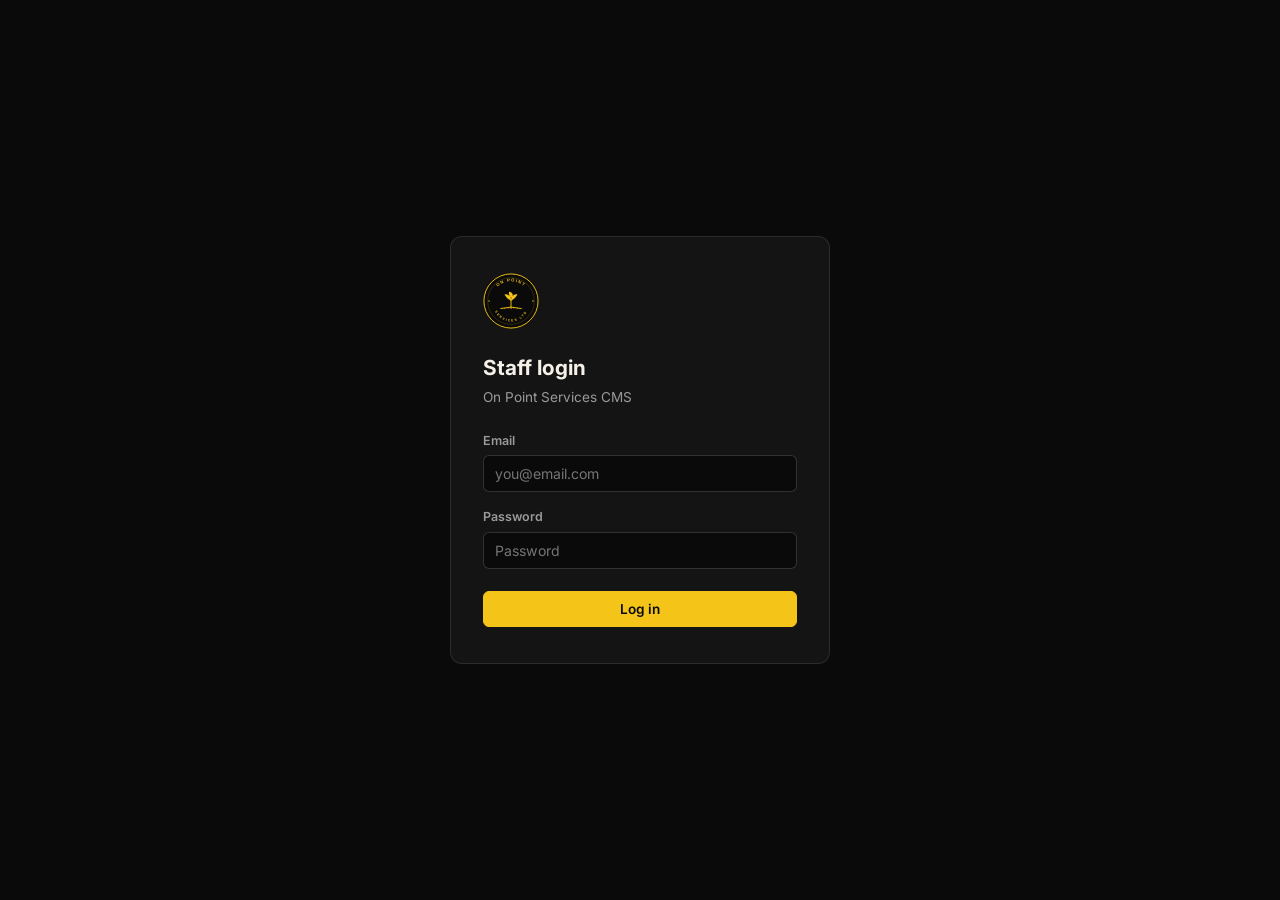
==== admin/index.html @ 9cb0372f "mobile" ====
<!DOCTYPE html>
<html lang="en">
<head>
<meta charset="UTF-8" />
<meta name="viewport" content="width=device-width, initial-scale=1.0" />
<title>CMS · On Point Services Ltd</title>
<meta name="robots" content="noindex,nofollow" />
<link rel="icon" type="image/svg+xml" href="/assets/logo.svg" />
<link rel="preconnect" href="https://fonts.googleapis.com" />
<link rel="preconnect" href="https://fonts.gstatic.com" crossorigin />
<link href="https://fonts.googleapis.com/css2?family=Inter:wght@400;500;600;700&family=JetBrains+Mono:wght@400;500&display=swap" rel="stylesheet" />
<link rel="stylesheet" href="admin.css" />
</head>
<body>
<div id="app"></div>
<script src="admin.js"></script>
</body>
</html>
---- admin/admin.css ----
/* ============================================================
   On Point CMS - admin panel styles
   ============================================================ */
:root {
  --ink: #0A0A0A; --ink-2: #141414; --ink-3: #1C1C1C; --ink-4: #262626;
  --line: rgba(255,255,255,0.1); --line-2: rgba(255,255,255,0.16);
  --gold: #F4C518; --gold-bright: #FFD43B;
  --bone: #F5F0E8; --dim: #9A9A9A; --muted: #6E6E6E;
  --red: #E5564B; --green: #4CAF6E;
  --sans: 'Inter', -apple-system, system-ui, sans-serif;
  --mono: 'JetBrains Mono', ui-monospace, monospace;
}
* { box-sizing: border-box; margin: 0; padding: 0; }
body {
  font-family: var(--sans); background: var(--ink); color: var(--bone);
  font-size: 14px; line-height: 1.5; -webkit-font-smoothing: antialiased;
}
a { color: var(--gold); text-decoration: none; }
button { font-family: var(--sans); cursor: pointer; }
input, textarea, select { font-family: var(--sans); }
::selection { background: var(--gold); color: var(--ink); }
.hidden { display: none !important; }

/* ---- layout ---- */
.topbar {
  display: flex; align-items: center; justify-content: space-between;
  padding: 14px 24px; background: var(--ink-2); border-bottom: 1px solid var(--line);
  position: sticky; top: 0; z-index: 50;
}
.topbar-brand { display: flex; align-items: center; gap: 10px; font-weight: 700; }
.topbar-brand img { width: 32px; height: 32px; }
.topbar-brand small { color: var(--gold); font-family: var(--mono); font-size: 0.65rem;
  letter-spacing: 0.2em; text-transform: uppercase; display: block; }
.topbar-actions { display: flex; align-items: center; gap: 12px; }
.topbar-user { color: var(--dim); font-size: 0.85rem; }

.wrap { max-width: 1100px; margin: 0 auto; padding: 28px 24px 80px; }

/* ---- tabs ---- */
.tabs { display: flex; gap: 4px; border-bottom: 1px solid var(--line); margin-bottom: 28px; flex-wrap: wrap; }
.tab {
  background: none; border: none; color: var(--dim); padding: 12px 18px;
  font-size: 0.9rem; font-weight: 600; border-bottom: 2px solid transparent;
}
.tab:hover { color: var(--bone); }
.tab.active { color: var(--gold); border-bottom-color: var(--gold); }

/* ---- buttons ---- */
.btn {
  display: inline-flex; align-items: center; gap: 8px; border: 1px solid var(--line-2);
  background: var(--ink-3); color: var(--bone); padding: 9px 16px; border-radius: 6px;
  font-size: 0.85rem; font-weight: 600; transition: all .15s;
}
.btn:hover { border-color: var(--gold); }
.btn-gold { background: var(--gold); color: var(--ink); border-color: var(--gold); }
.btn-gold:hover { background: var(--gold-bright); }
.btn-sm { padding: 6px 11px; font-size: 0.78rem; }
.btn-danger { color: var(--red); }
.btn-danger:hover { border-color: var(--red); background: rgba(229,86,75,0.1); }
.btn-icon {
  width: 30px; height: 30px; padding: 0; justify-content: center;
  border-radius: 6px; font-size: 1rem;
}
.btn:disabled { opacity: 0.5; cursor: not-allowed; }

/* ---- cards / list ---- */
.card {
  background: var(--ink-2); border: 1px solid var(--line); border-radius: 8px;
  padding: 20px; margin-bottom: 14px;
}
.list-row {
  display: flex; align-items: center; justify-content: space-between; gap: 16px;
  background: var(--ink-2); border: 1px solid var(--line); border-radius: 8px;
  padding: 14px 18px; margin-bottom: 8px;
}
.list-row:hover { border-color: var(--line-2); }
.list-row h3 { font-size: 0.98rem; font-weight: 600; }
.list-row .meta { color: var(--muted); font-size: 0.78rem; font-family: var(--mono); margin-top: 2px; }
.row-main { min-width: 0; }
.row-actions { display: flex; gap: 6px; flex-shrink: 0; }

.pill {
  font-family: var(--mono); font-size: 0.62rem; letter-spacing: 0.1em; text-transform: uppercase;
  padding: 3px 8px; border-radius: 99px; border: 1px solid var(--line-2); color: var(--dim);
}
.pill.on { color: var(--green); border-color: rgba(76,175,110,0.4); }
.pill.off { color: var(--muted); }

/* ---- headings ---- */
.page-title { font-size: 1.5rem; font-weight: 700; margin-bottom: 4px; }
.page-sub { color: var(--dim); margin-bottom: 24px; font-size: 0.9rem; }
.section-label {
  font-family: var(--mono); font-size: 0.68rem; letter-spacing: 0.16em;
  text-transform: uppercase; color: var(--gold); margin: 28px 0 12px;
}
.head-flex { display: flex; align-items: center; justify-content: space-between; gap: 16px; flex-wrap: wrap; margin-bottom: 8px; }

/* ---- forms ---- */
.field { margin-bottom: 16px; }
.field label {
  display: block; font-size: 0.78rem; font-weight: 600; color: var(--dim);
  margin-bottom: 5px;
}
.field .help { font-size: 0.72rem; color: var(--muted); margin-top: 4px; }
.field input[type=text], .field input[type=email], .field input[type=password],
.field input[type=number], .field input[type=url], .field textarea, .field select {
  width: 100%; background: var(--ink); border: 1px solid var(--line-2);
  color: var(--bone); padding: 9px 11px; border-radius: 6px; font-size: 0.88rem;
}
.field textarea { min-height: 84px; resize: vertical; line-height: 1.55; }
.field input:focus, .field textarea:focus, .field select:focus {
  outline: none; border-color: var(--gold);
}
.field-check { display: flex; align-items: center; gap: 8px; }
.field-check input { width: 16px; height: 16px; accent-color: var(--gold); }
.field-check label { margin: 0; }
.grid-2 { display: grid; grid-template-columns: 1fr 1fr; gap: 14px; }
@media (max-width: 640px) { .grid-2 { grid-template-columns: 1fr; } }

/* ---- repeater ---- */
.repeater { border: 1px dashed var(--line-2); border-radius: 8px; padding: 12px; }
.rep-item {
  background: var(--ink-3); border: 1px solid var(--line); border-radius: 6px;
  padding: 14px; margin-bottom: 10px; position: relative;
}
.rep-item-head {
  display: flex; align-items: center; justify-content: space-between;
  margin-bottom: 10px;
}
.rep-item-head span { font-family: var(--mono); font-size: 0.68rem;
  letter-spacing: 0.12em; text-transform: uppercase; color: var(--muted); }
.rep-controls { display: flex; gap: 4px; }

/* ---- section editor ---- */
.section-card {
  background: var(--ink-2); border: 1px solid var(--line); border-radius: 8px;
  margin-bottom: 12px; overflow: hidden;
}
.section-head {
  display: flex; align-items: center; justify-content: space-between; gap: 12px;
  padding: 12px 16px; background: var(--ink-3); cursor: pointer;
}
.section-head:hover { background: #222; }
.section-head .stype {
  font-family: var(--mono); font-size: 0.7rem; letter-spacing: 0.12em;
  text-transform: uppercase; color: var(--gold);
}
.section-head .stitle { font-weight: 600; font-size: 0.92rem; }
.section-head-left { display: flex; align-items: center; gap: 10px; min-width: 0; }
.section-body { padding: 18px 16px; border-top: 1px solid var(--line); }
.section-body.collapsed { display: none; }
.chevron { color: var(--muted); transition: transform .15s; font-size: 0.8rem; }
.section-card.open .chevron { transform: rotate(90deg); }

/* ---- login ---- */
.login-wrap {
  min-height: 100vh; display: flex; align-items: center; justify-content: center; padding: 24px;
}
.login-box {
  width: 100%; max-width: 380px; background: var(--ink-2);
  border: 1px solid var(--line); border-radius: 12px; padding: 36px 32px;
}
.login-box img { width: 56px; height: 56px; margin-bottom: 18px; }
.login-box h1 { font-size: 1.3rem; margin-bottom: 4px; }
.login-box p { color: var(--dim); font-size: 0.85rem; margin-bottom: 24px; }

/* ---- toast ---- */
.toast {
  position: fixed; bottom: 24px; left: 50%; transform: translateX(-50%);
  background: var(--ink-3); border: 1px solid var(--gold); color: var(--bone);
  padding: 12px 22px; border-radius: 8px; font-size: 0.88rem; z-index: 200;
  box-shadow: 0 16px 40px rgba(0,0,0,0.5);
}
.toast.err { border-color: var(--red); }

/* ---- misc ---- */
.empty { color: var(--muted); padding: 40px; text-align: center; font-size: 0.9rem; }
.spinner { color: var(--dim); padding: 40px; text-align: center; }
.sticky-save {
  position: sticky; bottom: 0; background: var(--ink-2); border-top: 1px solid var(--line);
  padding: 14px 24px; margin: 24px -24px -80px; display: flex; gap: 10px;
  align-items: center; justify-content: flex-end; z-index: 40;
}
.add-section-bar { display: flex; gap: 8px; align-items: center; margin-top: 14px; flex-wrap: wrap; }
.divider { height: 1px; background: var(--line); margin: 24px 0; }
.inline-note { font-size: 0.8rem; color: var(--muted); }
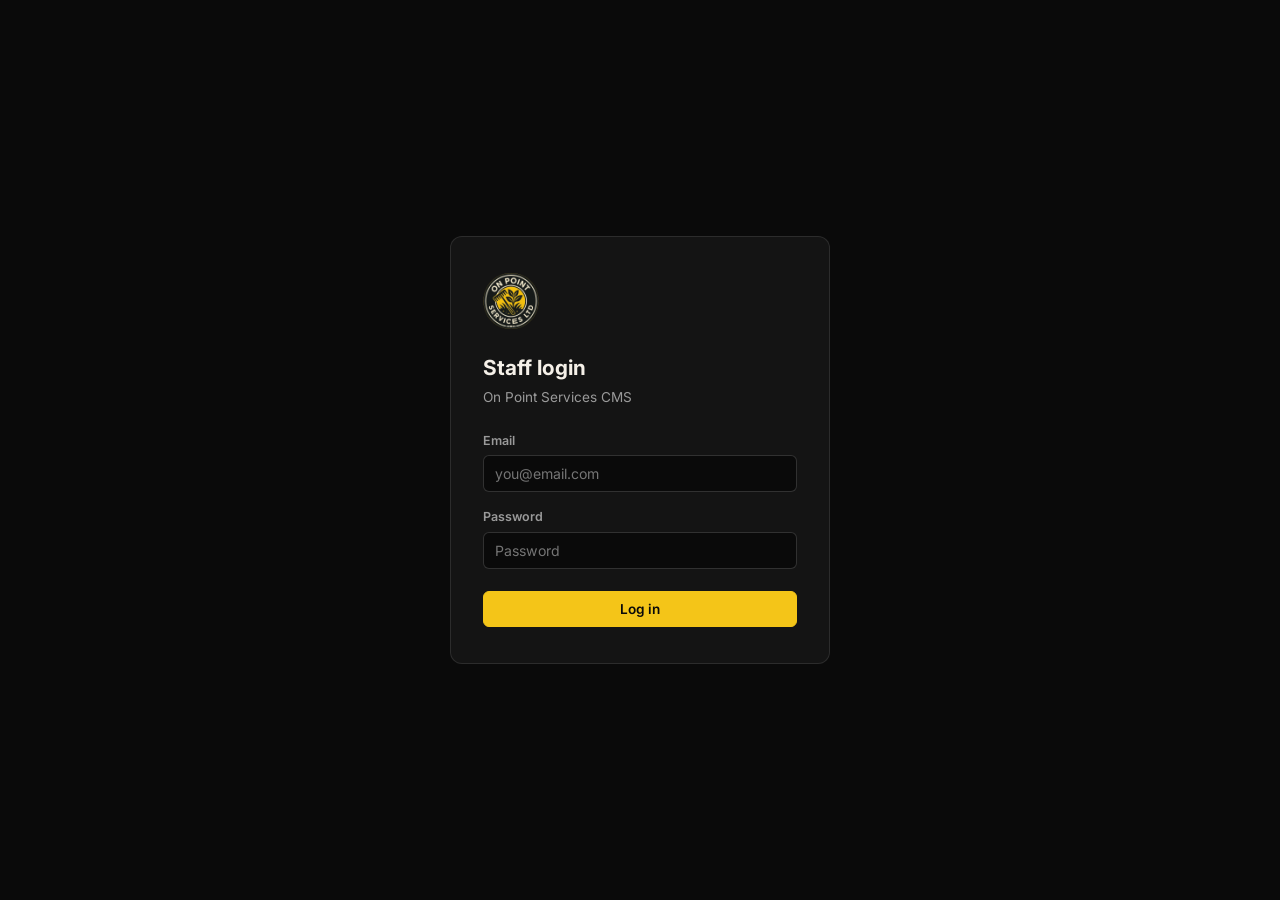
==== commit 71883d3e: "Use real On Point logo (transparent PNG) across the site Co-Authored-By: Claude Opus 4.8 (1M context" ====
--- a/admin/index.html
+++ b/admin/index.html
@@ -5,7 +5,7 @@
 <meta name="viewport" content="width=device-width, initial-scale=1.0" />
 <title>CMS · On Point Services Ltd</title>
 <meta name="robots" content="noindex,nofollow" />
-<link rel="icon" type="image/svg+xml" href="/assets/logo.svg" />
+<link rel="icon" type="image/svg+xml" href="/assets/logo.png" />
 <link rel="preconnect" href="https://fonts.googleapis.com" />
 <link rel="preconnect" href="https://fonts.gstatic.com" crossorigin />
 <link href="https://fonts.googleapis.com/css2?family=Inter:wght@400;500;600;700&family=JetBrains+Mono:wght@400;500&display=swap" rel="stylesheet" />
--- a/admin/admin.css
+++ b/admin/admin.css
@@ -184,3 +184,46 @@
 .add-section-bar { display: flex; gap: 8px; align-items: center; margin-top: 14px; flex-wrap: wrap; }
 .divider { height: 1px; background: var(--line); margin: 24px 0; }
 .inline-note { font-size: 0.8rem; color: var(--muted); }
+
+/* ===== MEDIA LIBRARY ===== */
+.media-drop {
+  border: 1.5px dashed var(--line-2); border-radius: 10px; padding: 26px 18px;
+  text-align: center; cursor: pointer; transition: all 0.15s; background: var(--ink-3);
+}
+.media-drop:hover, .media-drop.drag { border-color: var(--gold); background: rgba(244,197,24,0.05); }
+.media-drop-inner strong { display: block; color: var(--bone); margin-bottom: 4px; }
+.media-grid {
+  display: grid; grid-template-columns: repeat(auto-fill, minmax(160px, 1fr));
+  gap: 14px; margin-top: 18px;
+}
+.media-card {
+  border: 1px solid var(--line); border-radius: 10px; overflow: hidden;
+  background: var(--ink-2); display: flex; flex-direction: column;
+}
+.media-card.pickable { cursor: pointer; transition: border-color 0.15s, transform 0.1s; }
+.media-card.pickable:hover { border-color: var(--gold); transform: translateY(-2px); }
+.media-thumb {
+  width: 100%; aspect-ratio: 4 / 3; background-size: cover; background-position: center;
+  background-color: var(--ink-3);
+}
+.media-meta { padding: 8px 10px; display: flex; flex-direction: column; gap: 8px; }
+.media-label {
+  font-size: 0.74rem; color: var(--muted); white-space: nowrap;
+  overflow: hidden; text-overflow: ellipsis;
+}
+
+/* ===== MODAL (media picker) ===== */
+.modal-overlay {
+  position: fixed; inset: 0; background: rgba(0,0,0,0.6); z-index: 100;
+  display: flex; align-items: center; justify-content: center; padding: 20px; backdrop-filter: blur(3px);
+}
+.modal {
+  background: var(--ink-2); border: 1px solid var(--line-2); border-radius: 14px;
+  width: 100%; max-width: 760px; max-height: 84vh; display: flex; flex-direction: column;
+  box-shadow: 0 20px 60px rgba(0,0,0,0.5);
+}
+.modal-head {
+  display: flex; align-items: center; justify-content: space-between;
+  padding: 14px 18px; border-bottom: 1px solid var(--line);
+}
+.modal-body { padding: 18px; overflow-y: auto; }
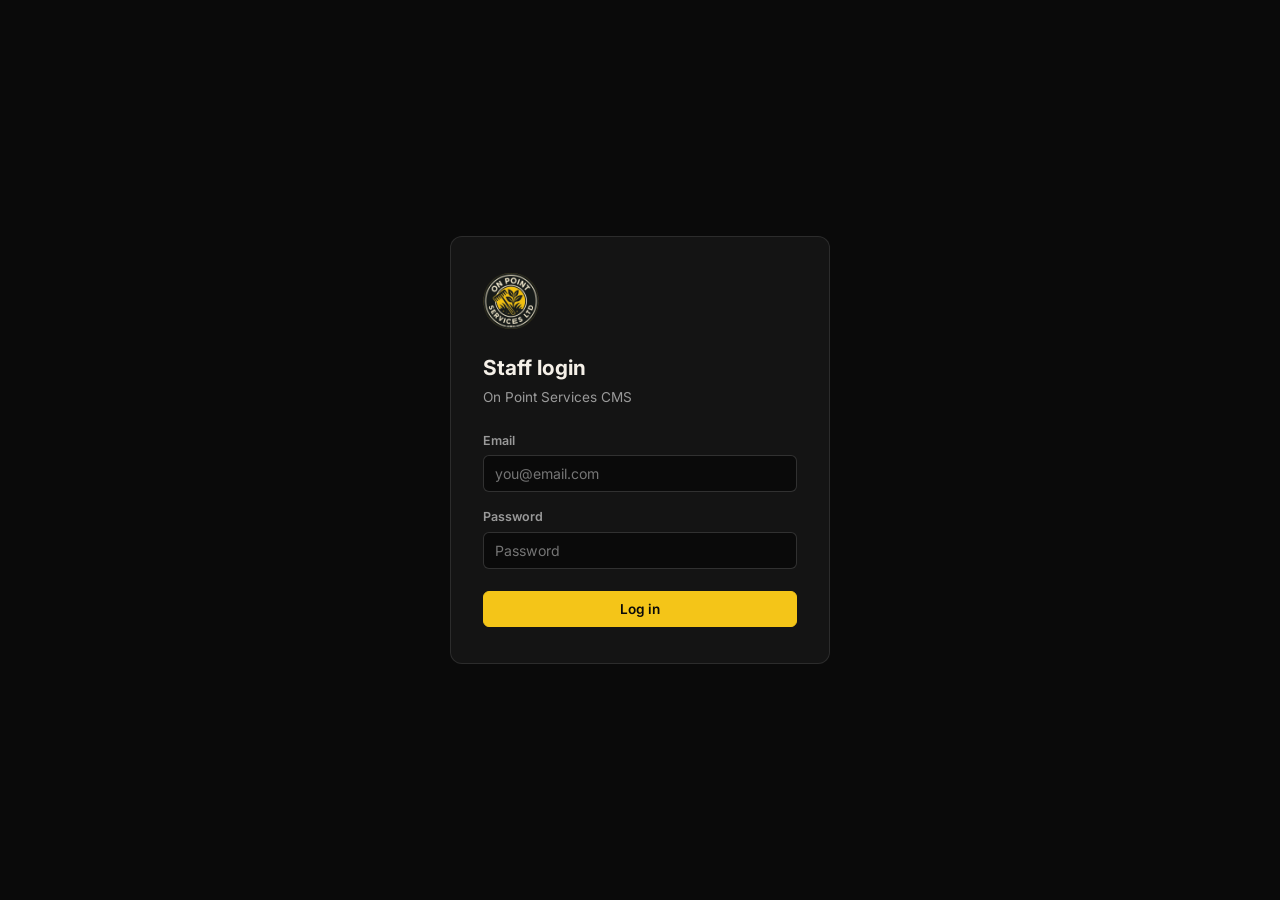
==== commit 09e5e526: "Add a rich text editor to the blog and richtext fields The post body was a raw HTML textarea, so pas" ====
--- a/admin/index.html
+++ b/admin/index.html
@@ -13,6 +13,7 @@
 </head>
 <body>
 <div id="app"></div>
+<script src="richtext.js"></script>
 <script src="admin.js"></script>
 </body>
 </html>
--- a/admin/admin.css
+++ b/admin/admin.css
@@ -227,3 +227,118 @@
   padding: 14px 18px; border-bottom: 1px solid var(--line);
 }
 .modal-body { padding: 18px; overflow-y: auto; }
+
+/* ===== ENQUIRY TRACKER ===== */
+.tab-badge {
+  display: inline-block; margin-left: 6px; background: var(--gold); color: var(--ink);
+  font-size: 0.68rem; font-weight: 700; min-width: 18px; height: 18px; line-height: 18px;
+  text-align: center; border-radius: 9px; padding: 0 5px; vertical-align: middle;
+}
+.enq-dot {
+  display: inline-block; width: 9px; height: 9px; border-radius: 50%;
+  background: var(--gold); margin-right: 10px; flex: 0 0 9px;
+  box-shadow: 0 0 6px rgba(244,197,24,0.5);
+}
+.enq-dot.read { background: var(--line-2); box-shadow: none; }
+
+/* ===== RICH TEXT EDITOR ===== */
+.rte {
+  border: 1px solid var(--line-2); border-radius: 8px;
+  background: var(--ink); overflow: hidden;
+}
+.rte:focus-within { border-color: var(--gold); }
+.rte-bar {
+  display: flex; flex-wrap: wrap; align-items: center; gap: 3px;
+  padding: 7px 8px; background: var(--ink-3); border-bottom: 1px solid var(--line);
+}
+.rte-bar.rte-bar-dim .rte-btn:not(.on) { opacity: 0.35; pointer-events: none; }
+.rte-btn {
+  background: transparent; border: 1px solid transparent; color: var(--dim);
+  padding: 5px 9px; border-radius: 5px; font-size: 0.78rem; font-weight: 600;
+  line-height: 1.2; white-space: nowrap; transition: all .12s;
+}
+.rte-btn:hover { color: var(--bone); background: var(--ink-4); }
+.rte-btn.on { color: var(--ink); background: var(--gold); border-color: var(--gold); }
+.rte-btn.rte-b { font-weight: 800; font-size: 0.86rem; min-width: 30px; }
+.rte-btn.rte-i { font-style: italic; font-family: Georgia, serif; font-size: 0.9rem; min-width: 30px; }
+.rte-sep { width: 1px; height: 18px; background: var(--line-2); margin: 0 5px; }
+.rte-spacer { flex: 1; }
+
+.rte-area {
+  min-height: 340px; max-height: 68vh; overflow-y: auto;
+  padding: 20px 22px; outline: none;
+  font-size: 0.95rem; line-height: 1.75; color: var(--bone-dim);
+}
+.rte-area > *:first-child { margin-top: 0; }
+.rte-area p { margin: 0 0 14px; }
+.rte-area h2 { font-size: 1.32rem; font-weight: 700; color: var(--bone); margin: 26px 0 10px; line-height: 1.25; }
+.rte-area h3 { font-size: 1.08rem; font-weight: 700; color: var(--bone); margin: 22px 0 8px; }
+.rte-area h4, .rte-area h5, .rte-area h6 { font-size: 0.98rem; font-weight: 700; color: var(--bone); margin: 18px 0 6px; }
+.rte-area strong { color: var(--bone); font-weight: 700; }
+.rte-area em { font-style: italic; }
+.rte-area a { color: var(--gold); text-decoration: underline; }
+.rte-area ul, .rte-area ol { margin: 0 0 14px 22px; }
+.rte-area ul { list-style: disc; }
+.rte-area ol { list-style: decimal; }
+.rte-area li { margin-bottom: 5px; }
+.rte-area li::marker { color: var(--gold); }
+.rte-area blockquote {
+  margin: 18px 0; padding: 2px 0 2px 16px;
+  border-left: 2px solid var(--gold); color: var(--bone); font-style: italic;
+}
+.rte-area blockquote p:last-child { margin-bottom: 0; }
+.rte-area img { max-width: 100%; height: auto; border-radius: 6px; margin: 12px 0; }
+.rte-area hr { border: none; border-top: 1px solid var(--line-2); margin: 22px 0; }
+.rte-area code {
+  font-family: var(--mono); font-size: 0.85em;
+  background: var(--ink-3); padding: 1px 5px; border-radius: 4px;
+}
+.rte-area table { width: 100%; border-collapse: collapse; margin: 14px 0; font-size: 0.9em; }
+.rte-area th, .rte-area td { border: 1px solid var(--line-2); padding: 7px 9px; text-align: left; }
+
+/* beats `.field textarea`, which would otherwise re-add a border and padding */
+.rte .rte-source {
+  width: 100%; min-height: 340px; border: none; border-radius: 0;
+  background: var(--ink); color: var(--bone); padding: 18px 20px;
+  font-family: var(--mono); font-size: 0.78rem; line-height: 1.65; resize: vertical;
+}
+.rte .rte-source:focus { outline: none; border: none; }
+
+.rte-foot {
+  display: flex; align-items: center; justify-content: space-between; gap: 14px;
+  padding: 7px 12px; background: var(--ink-3); border-top: 1px solid var(--line);
+  font-size: 0.72rem; color: var(--muted);
+}
+.rte-count { font-family: var(--mono); flex-shrink: 0; }
+.rte-foot span:last-child { text-align: right; }
+.help.rte-flag { color: var(--gold); }
+
+/* ===== SEO AUDIT ===== */
+.seo-stats { display: grid; grid-template-columns: repeat(4, 1fr); gap: 12px; margin-bottom: 8px; }
+@media (max-width: 720px) { .seo-stats { grid-template-columns: repeat(2, 1fr); } }
+.seo-stat { background: var(--ink-2); border: 1px solid var(--line); border-radius: 8px; padding: 14px 16px; }
+.seo-stat-num { font-size: 1.6rem; font-weight: 700; line-height: 1.1; }
+.seo-stat-num.good { color: var(--green); }
+.seo-stat-num.warn { color: var(--gold); }
+.seo-stat-num.bad { color: var(--red); }
+.seo-stat-label { font-size: 0.7rem; color: var(--dim); text-transform: uppercase; letter-spacing: 0.08em; margin-top: 3px; }
+.seo-badge {
+  font-family: var(--mono); font-weight: 700; font-size: 0.85rem; min-width: 42px;
+  text-align: center; padding: 6px 8px; border-radius: 6px; border: 1px solid var(--line-2); flex: 0 0 auto;
+}
+.seo-badge.good { color: var(--green); border-color: rgba(76,175,110,0.4); background: rgba(76,175,110,0.08); }
+.seo-badge.warn { color: var(--gold); border-color: rgba(244,197,24,0.4); background: rgba(244,197,24,0.08); }
+.seo-badge.bad { color: var(--red); border-color: rgba(229,86,75,0.4); background: rgba(229,86,75,0.08); }
+.seo-detail {
+  background: var(--ink-2); border: 1px solid var(--line); border-top: none;
+  border-radius: 0 0 8px 8px; padding: 14px 18px; margin: -8px 0 8px;
+}
+.seo-metrics { display: flex; flex-wrap: wrap; gap: 20px; margin-bottom: 12px; }
+.seo-metric { font-size: 0.82rem; }
+.seo-metric span { color: var(--muted); display: block; font-size: 0.64rem; text-transform: uppercase; letter-spacing: 0.08em; margin-bottom: 1px; }
+.seo-metric strong { color: var(--bone); font-weight: 600; }
+.seo-issues { display: flex; flex-direction: column; gap: 5px; }
+.seo-issue { font-size: 0.83rem; }
+.seo-issue.bad { color: var(--red); }
+.seo-issue.warn { color: var(--gold); }
+.seo-issue.good { color: var(--green); }
